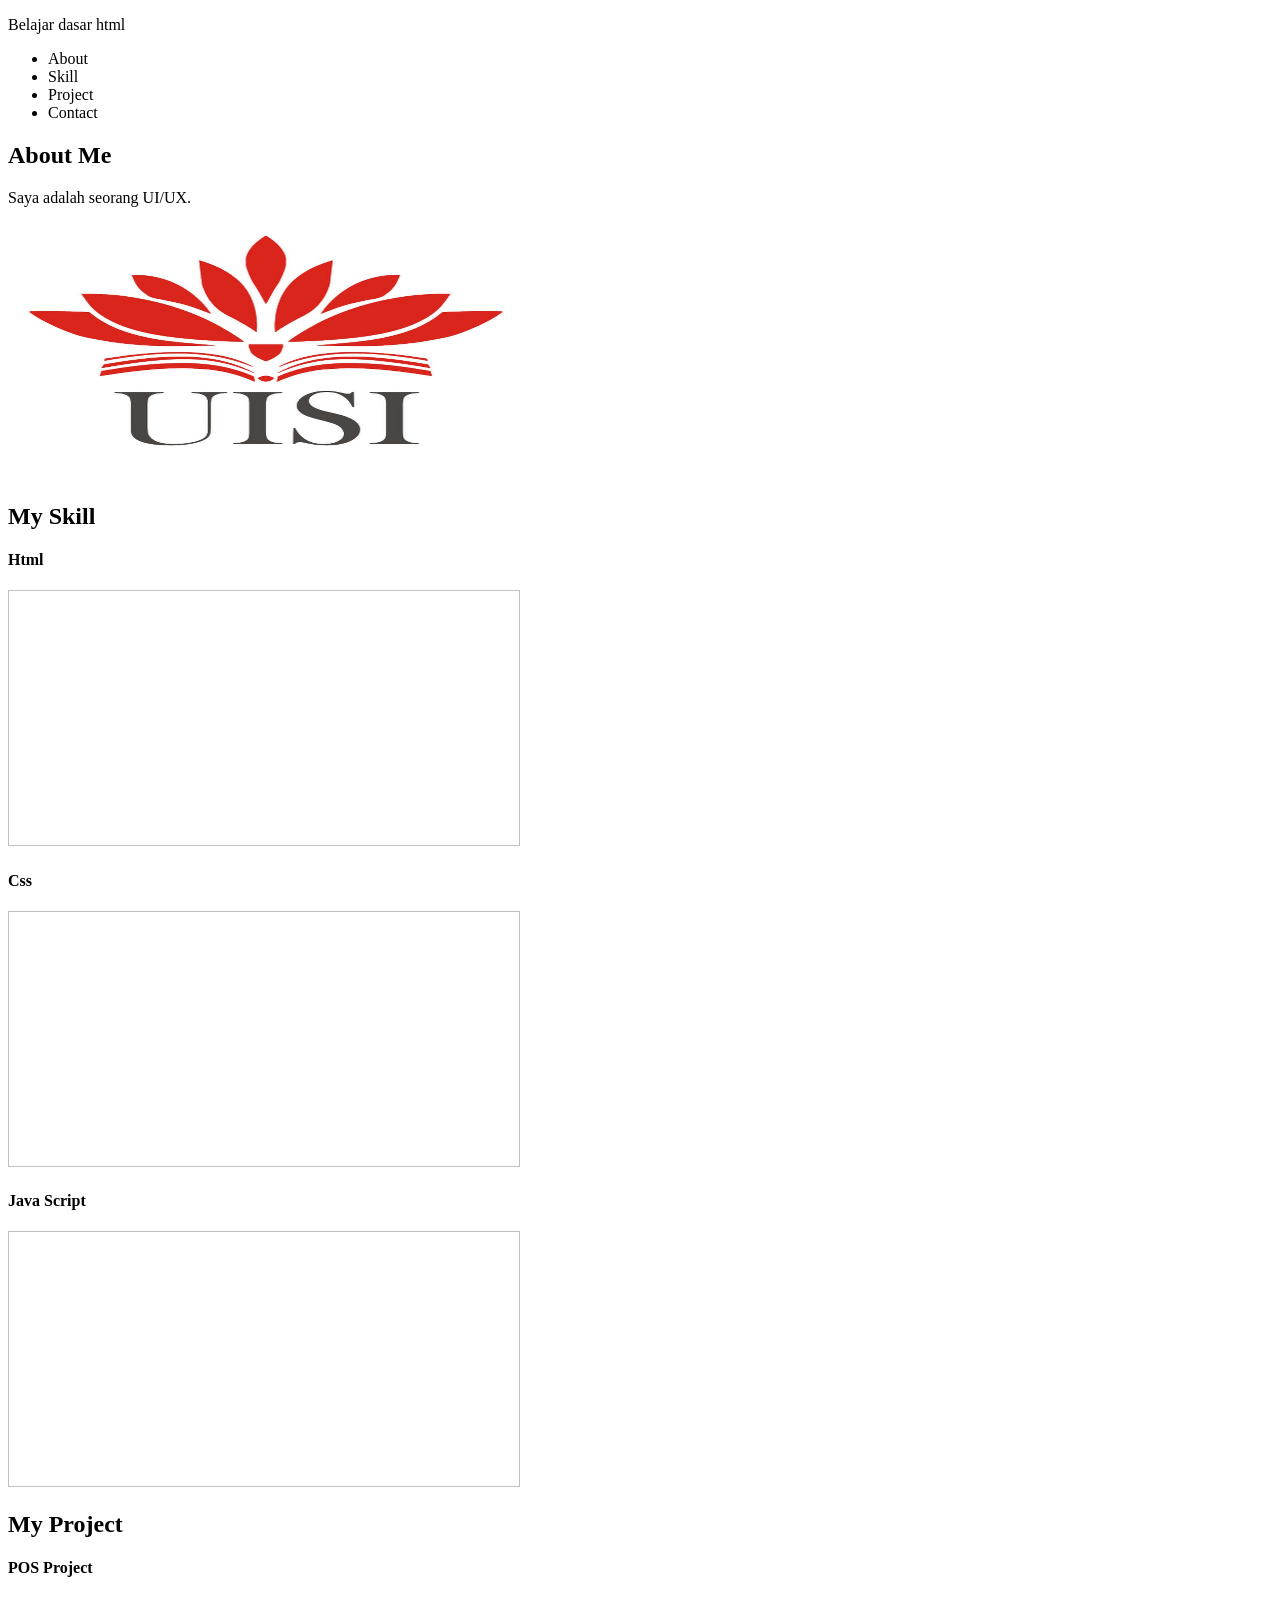
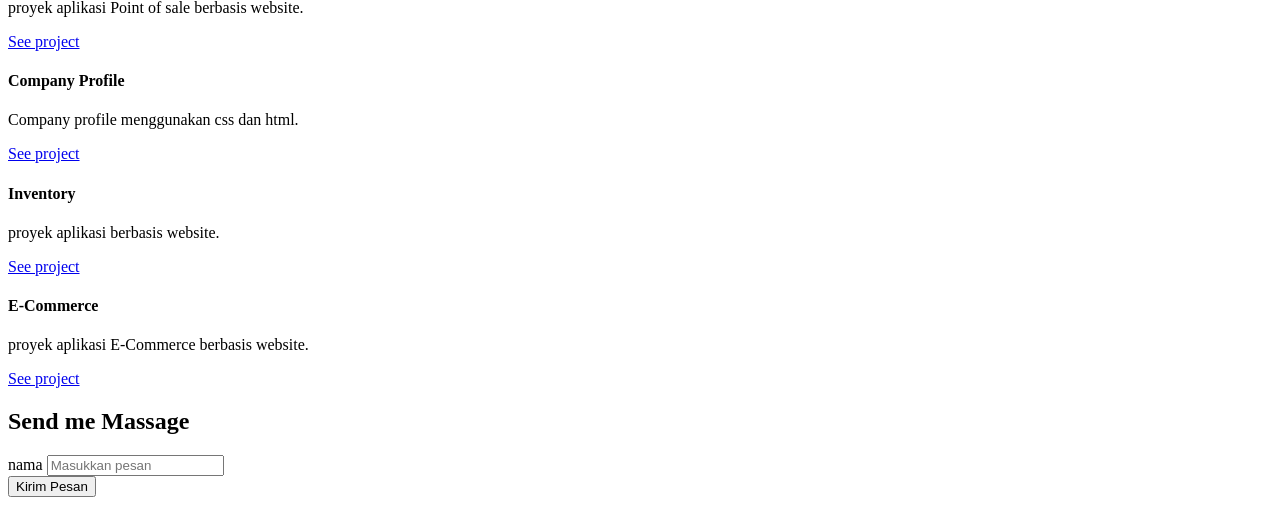
==== index.html @ c97f33d9 "first commit" ====
<!DOCTYPE html>
<html lang="en">
<head>
    <meta charset="UTF-8">
    <meta name="viewport" content="width=device-width, initial-scale=1.0">
    <title>Document</title>
</head>
<body>

    <header>
        <p>Belajar dasar html</h1>

        <div>
            <ul>
                <li><a>About</a></li>
                <li><a>Skill</a></li>
                <li><a>Project</a></li>
                <li><a>Contact</a></li>
            </ul>  
        </div>      

    </header>

    <main>

        <section>
            <h2>About Me</h2>
            <p>Saya adalah seorang UI/UX.</p>

            <img src="uisi.jpg" width="512px" height="256px">

        </section>   

        <section>
            <h2>My Skill</h2>
            <article>
                <h4>Html</h4>
                <img scr="https://en.wikipedia.org/wiki/HTML#/media/File:HTML5_logo_and_wordmark.svg" width="512px" height="256px">

            </article>

            <article>
                <h4>Css</h4>
                <img scr="https://id.wikipedia.org/wiki/Berkas:CSS3_logo_and_wordmark.svg" width="512px" height="256px">
            </article>

            <article>
                <h4>Java Script</h4>
                <img scr="https://1000logos.net/javascript-logo/" width="512px" height="256px">
            </article>
        </section> 
        
        <section>
            <h2>My Project</h2>

            <div>
                <div>
                    <h4>POS Project</h4>
                    <p>proyek aplikasi Point of sale berbasis website.</p>
                    <a href="https://github.com/" target="_blank">See project</a>
                </div>  

                <div>
                    <h4>Company Profile</h4>
                    <p>Company profile menggunakan css dan html.</p>
                    <a href="https://github.com/">See project</a>

                </div>

                <div>
                    <h4>Inventory</h4>
                    <p>proyek aplikasi berbasis website.</p>
                    <a href="https://github.com/">See project</a>
                </div>

                <div>
                    <h4>E-Commerce</h4>
                    <p>proyek aplikasi E-Commerce berbasis website.</p>
                    <a href="https://github.com/">See project</a>
                </div>
            </div>
            
        </section>

        <section>
            <h2>Send me Massage</h2>

            <form action="">
                <div>
                    <label for=" ">nama</label>
                    <input name="pesan" type="text" placeholder="Masukkan pesan">
                </div>
                <button>Kirim Pesan</button>

            </form>
        </section>
     
    </main>    

</body>


</html>
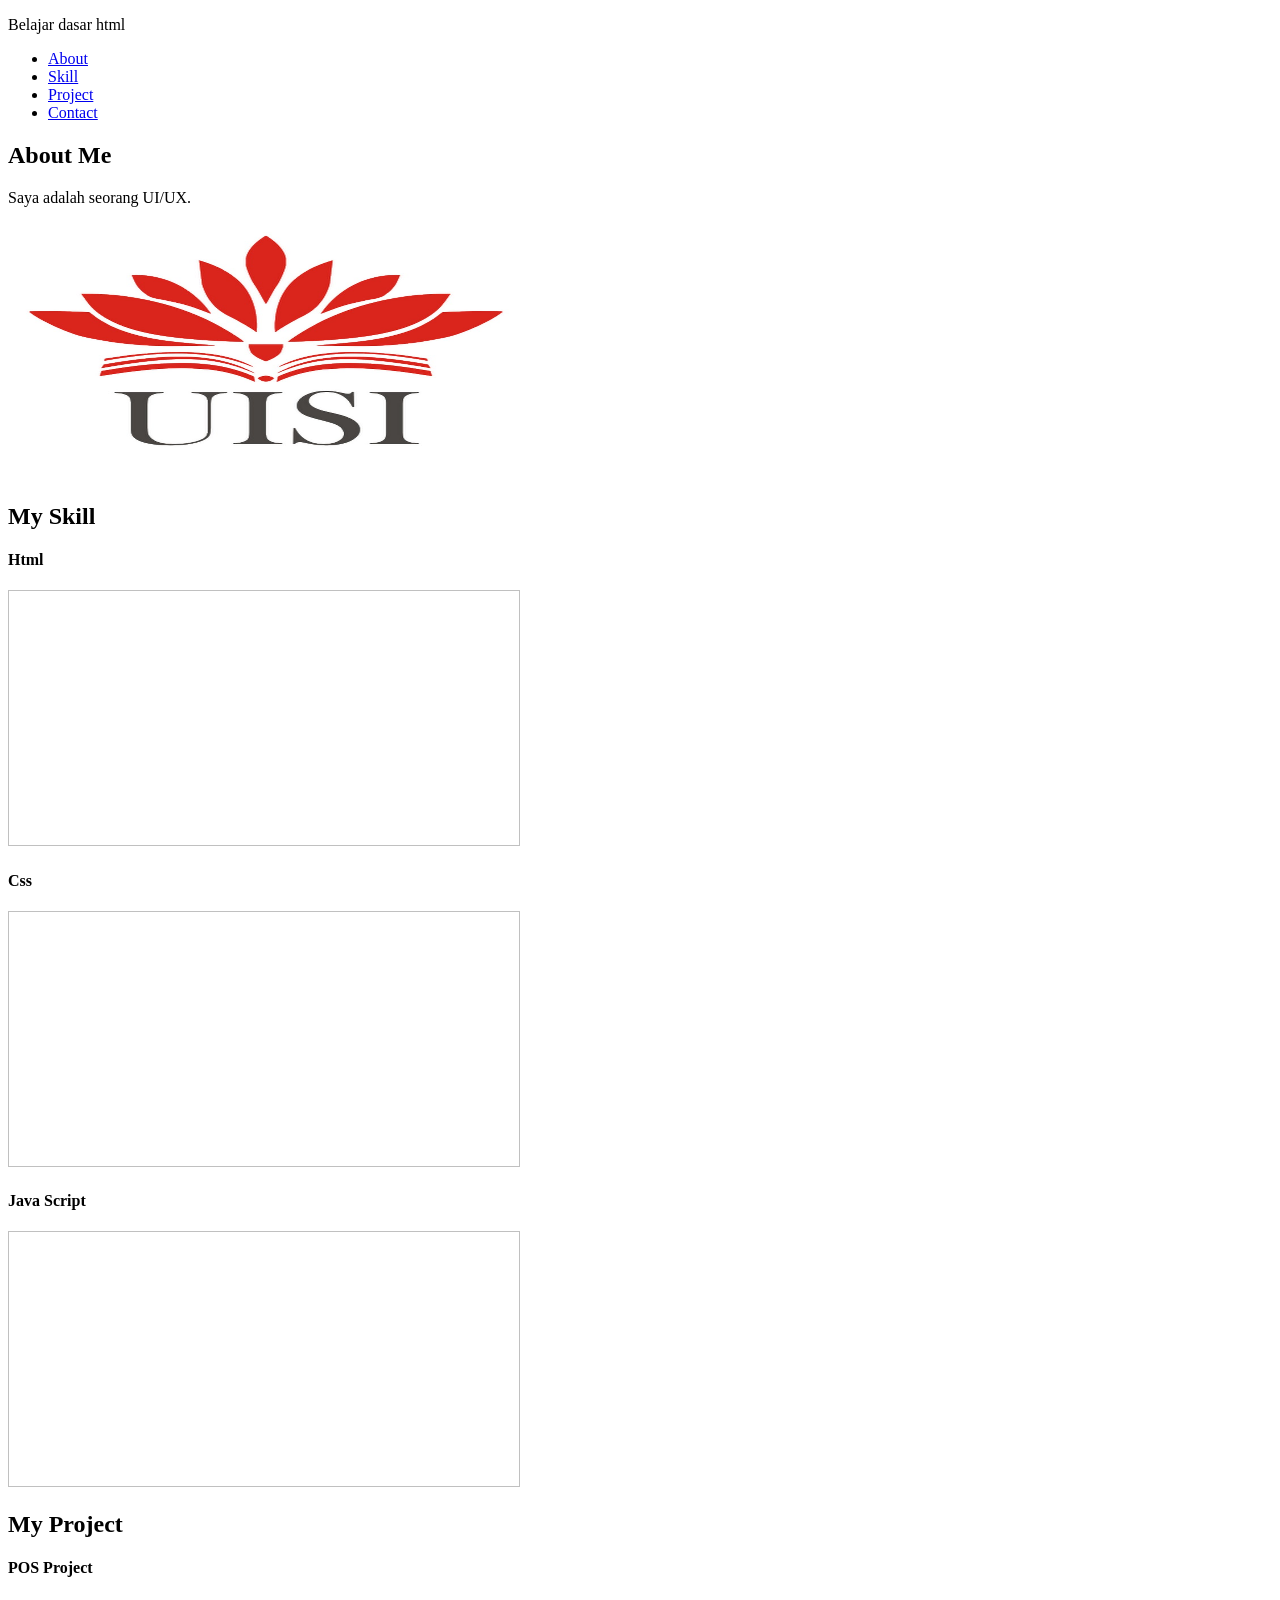
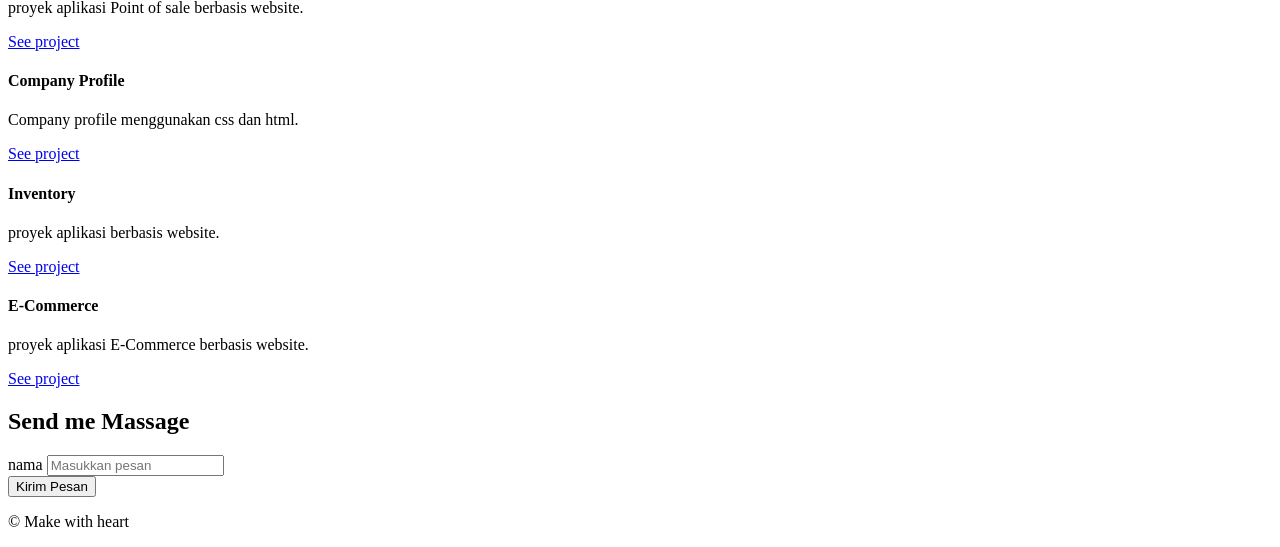
==== commit 6b7d2334: "initial commit" ====
--- a/index.html
+++ b/index.html
@@ -12,10 +12,10 @@
 
         <div>
             <ul>
-                <li><a>About</a></li>
-                <li><a>Skill</a></li>
-                <li><a>Project</a></li>
-                <li><a>Contact</a></li>
+                <li><a href="#About">About</a></li>
+                <li><a href="#Skill">Skill</a></li>
+                <li><a href="#Project">Project</a></li>
+                <li><a href="#Contact">Contact</a></li>
             </ul>  
         </div>      
 
@@ -23,7 +23,7 @@
 
     <main>
 
-        <section>
+        <section id="About">
             <h2>About Me</h2>
             <p>Saya adalah seorang UI/UX.</p>
 
@@ -31,26 +31,26 @@
 
         </section>   
 
-        <section>
+        <section id="My Skill">
             <h2>My Skill</h2>
             <article>
                 <h4>Html</h4>
-                <img scr="https://en.wikipedia.org/wiki/HTML#/media/File:HTML5_logo_and_wordmark.svg" width="512px" height="256px">
+                <img scr="https://www.cleanpng.com/free/html-logo.html" width="512px" height="256px">
 
             </article>
 
             <article>
                 <h4>Css</h4>
-                <img scr="https://id.wikipedia.org/wiki/Berkas:CSS3_logo_and_wordmark.svg" width="512px" height="256px">
+                <img scr="https://1000logos.net/wp-content/uploads/2020/09/CSS-Logo-2011.png" width="512px" height="256px">
             </article>
 
             <article>
                 <h4>Java Script</h4>
-                <img scr="https://1000logos.net/javascript-logo/" width="512px" height="256px">
+                <img scr="https://1000logos.net/wp-content/uploads/2020/09/JavaScript-Logo.png" width="512px" height="256px">
             </article>
         </section> 
         
-        <section>
+        <section id="My Project">
             <h2>My Project</h2>
 
             <div>
@@ -82,7 +82,7 @@
             
         </section>
 
-        <section>
+        <section id="Contact">
             <h2>Send me Massage</h2>
 
             <form action="">
@@ -97,6 +97,10 @@
      
     </main>    
 
+    <footer>
+        <p>&copy; Make with heart</p>
+    </footer>
+
 </body>
 
 
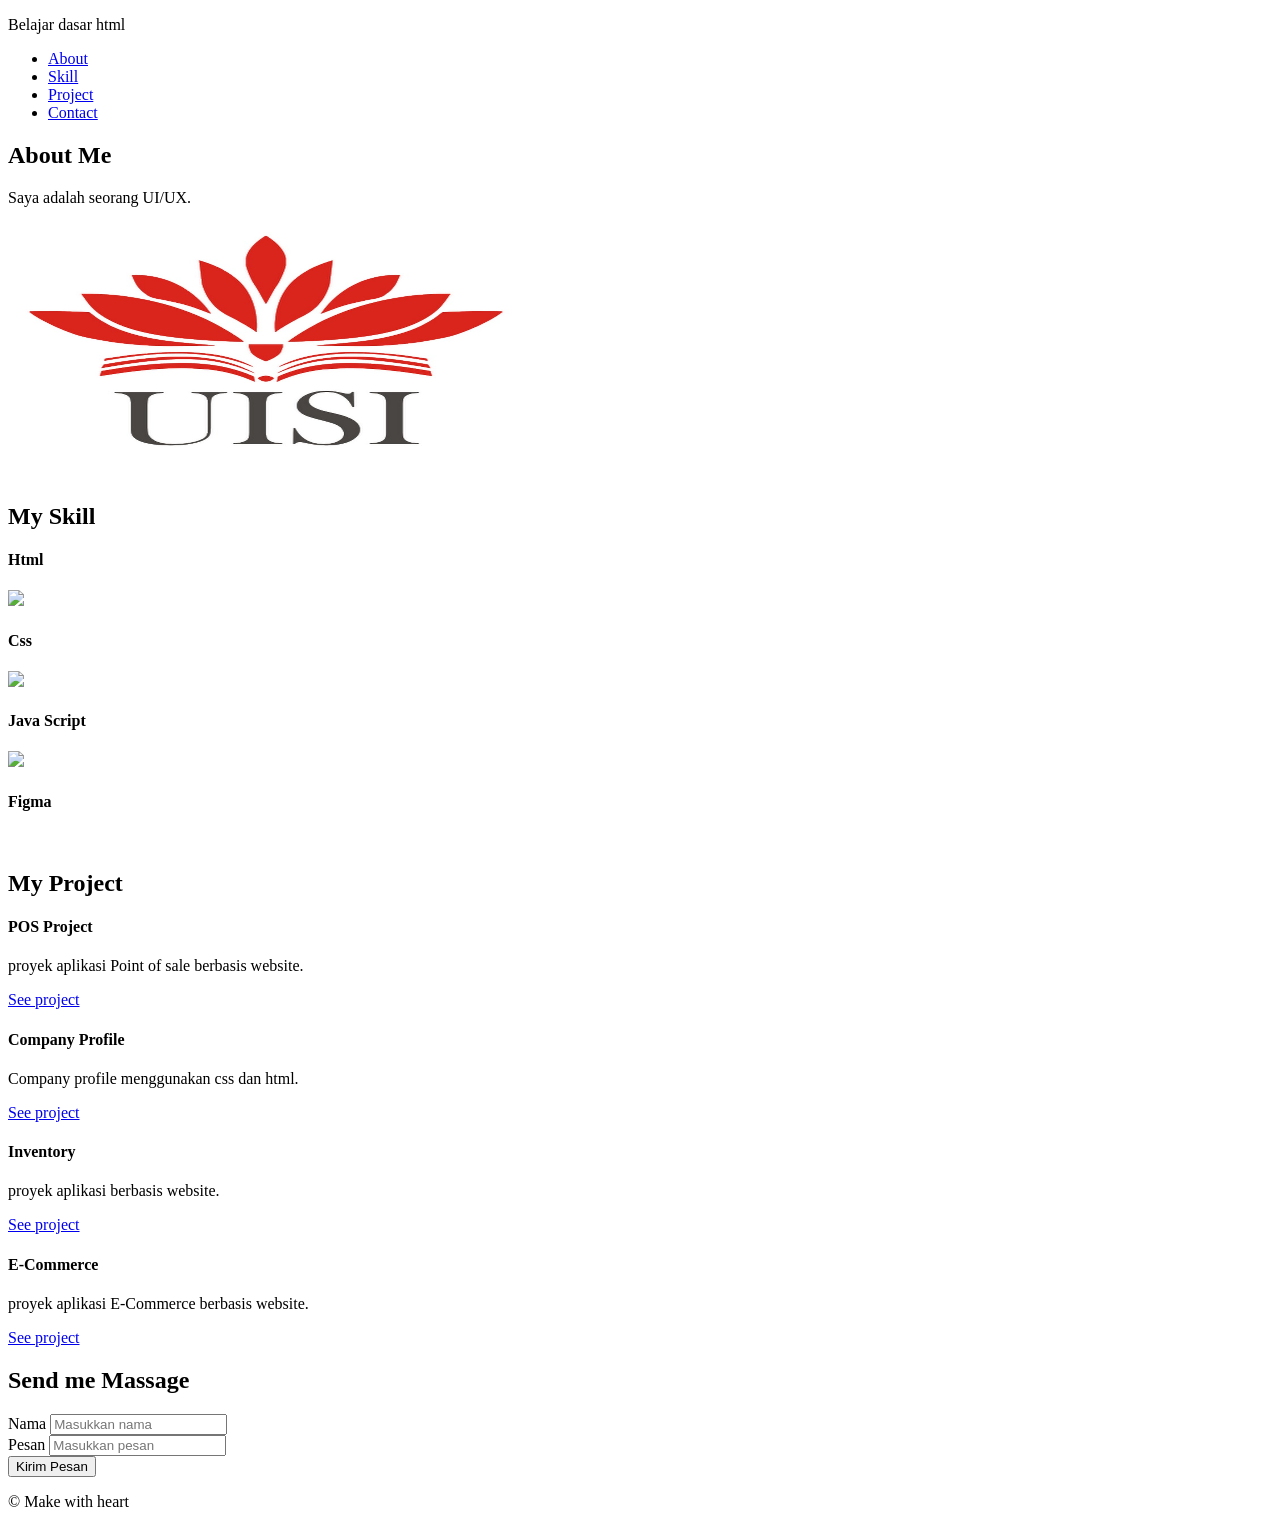
==== commit 0766988f: "memperbaiki gambar" ====
--- a/index.html
+++ b/index.html
@@ -31,26 +31,31 @@
 
         </section>   
 
-        <section id="My Skill">
+        <section id="Skill">
             <h2>My Skill</h2>
             <article>
                 <h4>Html</h4>
-                <img scr="https://www.cleanpng.com/free/html-logo.html" width="512px" height="256px">
+                <img src="https://icon2.cleanpng.com/20180803/eg/9f2244b0854500f24bcddd0ee52214fe.webp" width="200px">
 
             </article>
 
             <article>
                 <h4>Css</h4>
-                <img scr="https://1000logos.net/wp-content/uploads/2020/09/CSS-Logo-2011.png" width="512px" height="256px">
+                <img src="https://1000logos.net/wp-content/uploads/2020/09/CSS-Logo-2011.png" width="200px">
             </article>
 
             <article>
                 <h4>Java Script</h4>
-                <img scr="https://1000logos.net/wp-content/uploads/2020/09/JavaScript-Logo.png" width="512px" height="256px">
+                <img src="https://1000logos.net/wp-content/uploads/2020/09/JavaScript-Logo.png" width="200px">
+            </article>
+
+            <article>
+                <h4>Figma</h4>
+                <img src="" width="200px">
             </article>
         </section> 
         
-        <section id="My Project">
+        <section id="Project">
             <h2>My Project</h2>
 
             <div>
@@ -87,7 +92,11 @@
 
             <form action="">
                 <div>
-                    <label for=" ">nama</label>
+                    <label for=" ">Nama</label>
+                    <input name="nama" type="text" placeholder="Masukkan nama">
+                </div>
+                <div>
+                    <label for=" ">Pesan</label>
                     <input name="pesan" type="text" placeholder="Masukkan pesan">
                 </div>
                 <button>Kirim Pesan</button>
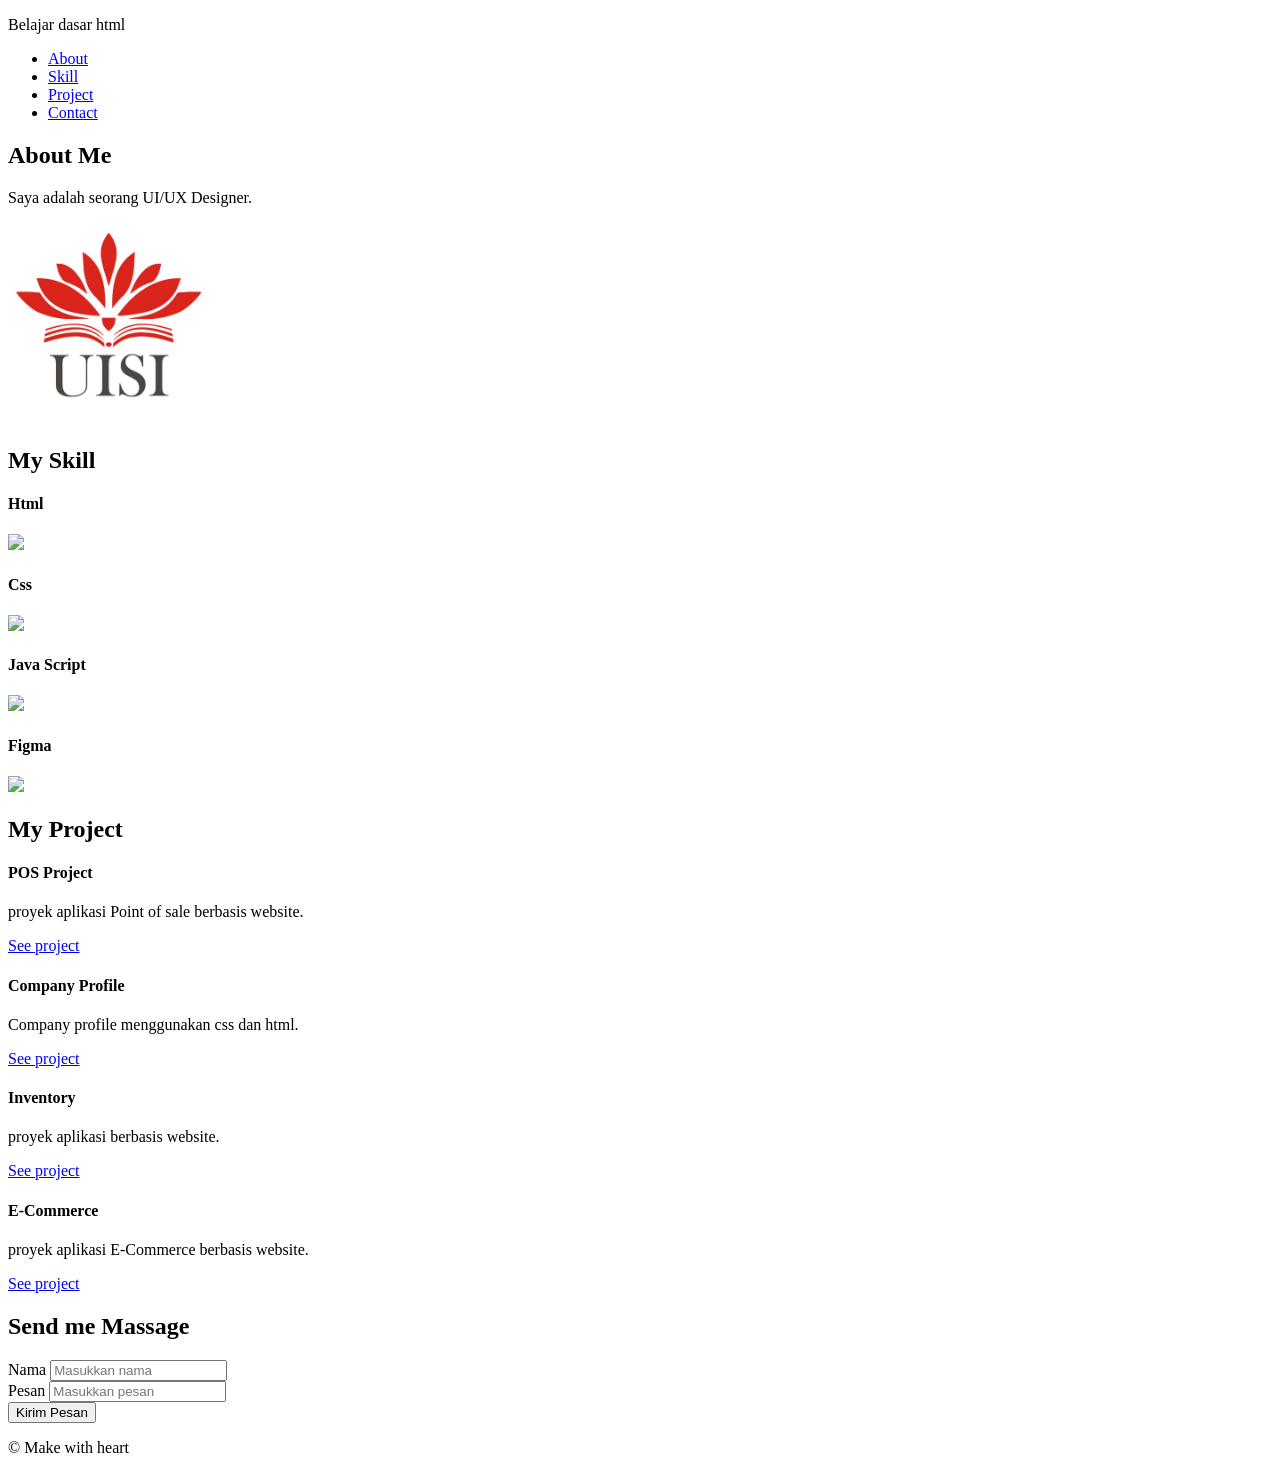
==== commit e2e4724c: "menambahkan gambar" ====
--- a/index.html
+++ b/index.html
@@ -25,9 +25,9 @@
 
         <section id="About">
             <h2>About Me</h2>
-            <p>Saya adalah seorang UI/UX.</p>
+            <p>Saya adalah seorang UI/UX Designer.</p>
 
-            <img src="uisi.jpg" width="512px" height="256px">
+            <img src="uisi.jpg" width="200px">
 
         </section>   
 
@@ -36,7 +36,6 @@
             <article>
                 <h4>Html</h4>
                 <img src="https://icon2.cleanpng.com/20180803/eg/9f2244b0854500f24bcddd0ee52214fe.webp" width="200px">
-
             </article>
 
             <article>
@@ -51,7 +50,7 @@
 
             <article>
                 <h4>Figma</h4>
-                <img src="" width="200px">
+                <img src="https://upload.wikimedia.org/wikipedia/commons/thumb/3/33/Figma-logo.svg/1920px-Figma-logo.svg.png" width="100px">
             </article>
         </section> 
         
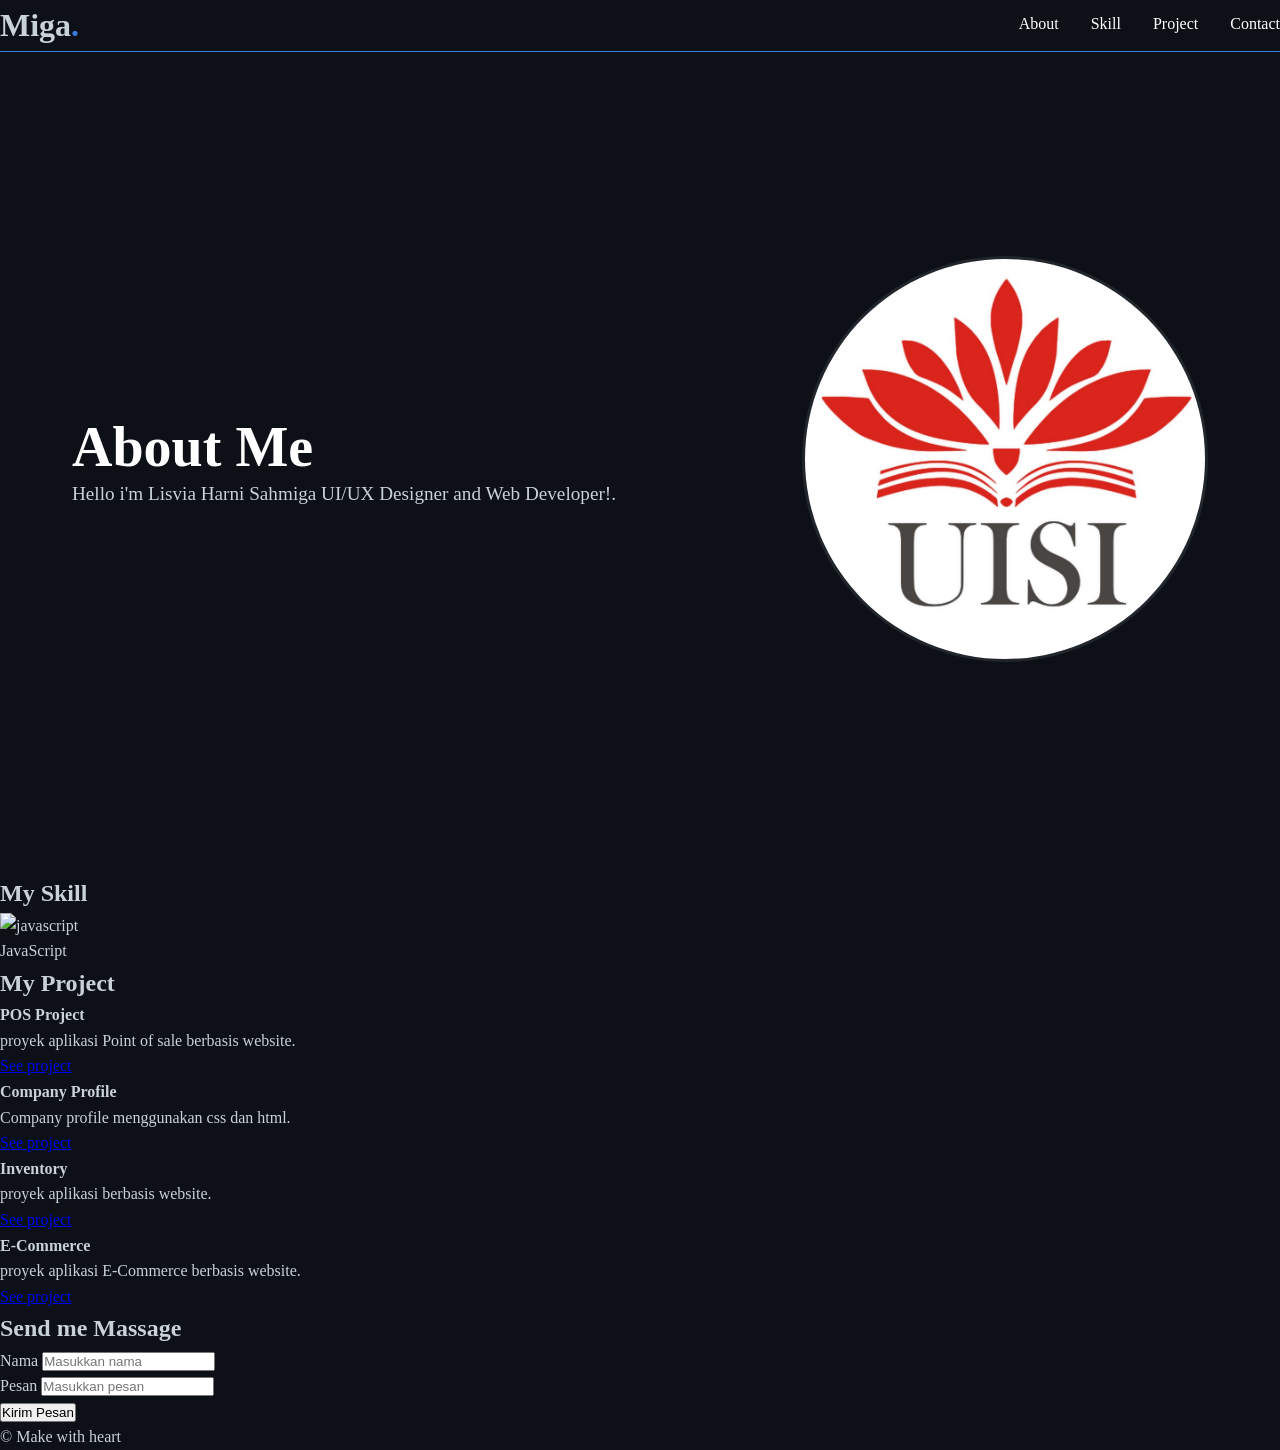
==== commit 9c8d2ae8: "melakukan styling HTML" ====
--- a/index.html
+++ b/index.html
@@ -3,58 +3,56 @@
 <head>
     <meta charset="UTF-8">
     <meta name="viewport" content="width=device-width, initial-scale=1.0">
+    <link href="style.css" rel="stylesheet" />
     <title>Document</title>
 </head>
-<body>
+
+<body id="body">
 
     <header>
-        <p>Belajar dasar html</h1>
-
-        <div>
-            <ul>
-                <li><a href="#About">About</a></li>
-                <li><a href="#Skill">Skill</a></li>
-                <li><a href="#Project">Project</a></li>
-                <li><a href="#Contact">Contact</a></li>
-            </ul>  
-        </div>      
+        <h1>Miga<span class="accent">.</span></h1>
+        <nav>
+            
+                <a href="#About-me">About</a>
+                <a href="#My-Skill">Skill</a>
+                <a href="#My-Project">Project</a>
+                <a href="#Contact">Contact</a>
+             
+        </nav>      
 
     </header>
 
     <main>
 
-        <section id="About">
-            <h2>About Me</h2>
-            <p>Saya adalah seorang UI/UX Designer.</p>
+        <section id="About-me">
+            <div class="hero-kiri">
+               <h2>About Me</h2>
+            <p>
+                Hello i'm Lisvia Harni Sahmiga UI/UX Designer
+                and Web Developer!.
+            </p>
 
-            <img src="uisi.jpg" width="200px">
+            </div>
+
+            <div class="hero-kanan">
+                <img src="uisi.jpg" width="200px"> 
+            </div>
 
         </section>   
 
-        <section id="Skill">
+        <section id="My-Skill">
             <h2>My Skill</h2>
-            <article>
-                <h4>Html</h4>
-                <img src="https://icon2.cleanpng.com/20180803/eg/9f2244b0854500f24bcddd0ee52214fe.webp" width="200px">
-            </article>
-
-            <article>
-                <h4>Css</h4>
-                <img src="https://1000logos.net/wp-content/uploads/2020/09/CSS-Logo-2011.png" width="200px">
-            </article>
-
-            <article>
-                <h4>Java Script</h4>
-                <img src="https://1000logos.net/wp-content/uploads/2020/09/JavaScript-Logo.png" width="200px">
-            </article>
-
-            <article>
-                <h4>Figma</h4>
-                <img src="https://upload.wikimedia.org/wikipedia/commons/thumb/3/33/Figma-logo.svg/1920px-Figma-logo.svg.png" width="100px">
-            </article>
+            <ul>
+                <li>
+                    <img src="https://1000logos.net/wp-content/uploads/2020/09/JavaScript-Logo.png" 
+                    alt="javascript">
+                    <p>JavaScript</p>
+                </li>
+            </ul>
+           
         </section> 
         
-        <section id="Project">
+        <section id="My-Project">
             <h2>My Project</h2>
 
             <div>
--- a/style.css
+++ b/style.css
@@ -0,0 +1,84 @@
+* {
+    box-sizing:content-box;
+    margin: 0;
+    padding: 0;
+
+}
+
+body {
+    font-family: "Segoe UI";
+    background-color: #0d1117;
+    color: #c9d1d9;
+    line-height: 1.6;
+}
+
+.accent {
+    color: #3a7ce0;
+}
+
+header {
+    background-color: rgba(26, 28, 32, 0, 9);
+    padding: 1rem 4,5rem;
+    display: flex;
+    align-items: center;
+    justify-content: space-between;
+    position: sticky;
+    top: 0;
+    z-index: 100;
+    border-bottom: 1px solid #3a7ce0;
+}
+
+nav a {
+    color: #ffffff;
+    font-size: 0,9rem;
+    text-decoration: none;
+    position: relative;
+    padding-bottom: 4px;
+    transition: color 0.3s;
+
+}
+
+nav {
+    display: flex;
+    gap: 2rem;
+    align-items: center;
+
+}
+
+nav a::hover {
+    color: #574e4e;
+
+}
+
+#About-me {
+    background-color: #0d1117;
+    padding: 6rem 4.5rem;
+    display: flex;
+    align-items: center;
+    justify-content: space-between;
+    gap: 3rem;
+    min-height: 70vh;
+}
+
+.hero-kiri h2 {
+    max-width: 550px;
+    font-size: 3.5rem;
+    font-weight: 800;
+    color: #ffffff;
+    margin-bottom: 0.rem;
+    line-height: 1.1;
+}
+
+.hero-kanan img {
+    width: 400px;
+    height: 400px;
+    object-fit: cover;
+    border-radius: 50%;
+    border: 3px solid #21262d;
+    transition: border-color 0.3s;
+}
+
+.hero-kiri p {
+    font-size: 1.2rem;
+}
+
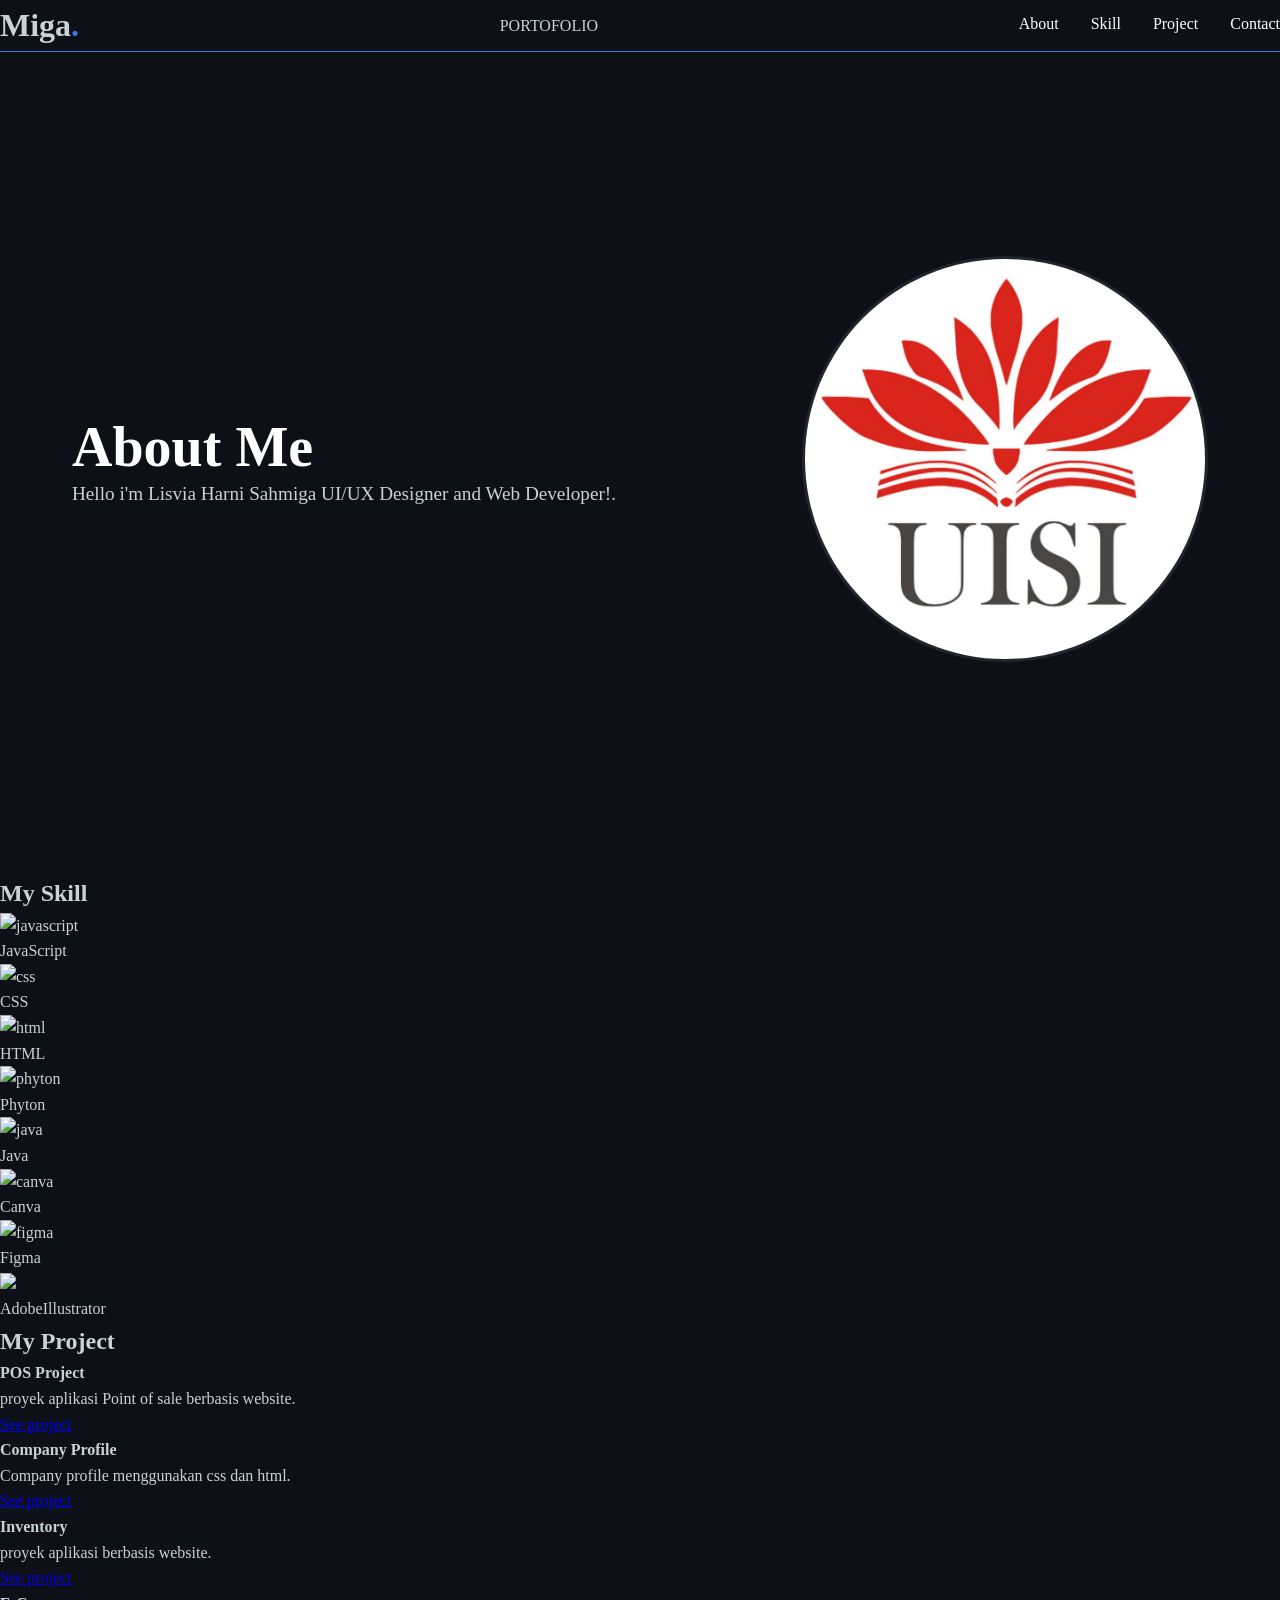
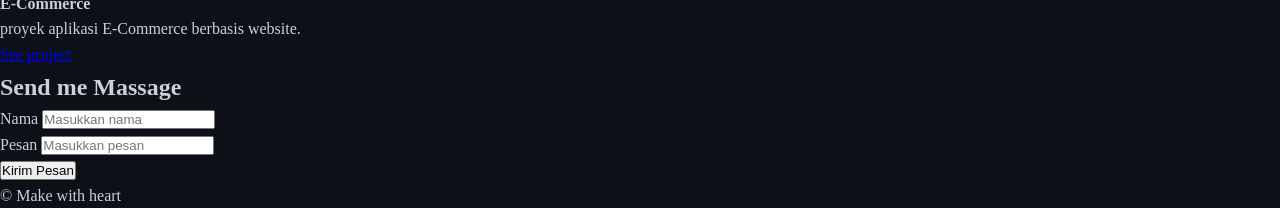
==== commit f372717f: "menambahkan logo" ====
--- a/index.html
+++ b/index.html
@@ -11,6 +11,8 @@
 
     <header>
         <h1>Miga<span class="accent">.</span></h1>
+        <p>PORTOFOLIO</p>
+
         <nav>
             
                 <a href="#About-me">About</a>
@@ -48,6 +50,48 @@
                     alt="javascript">
                     <p>JavaScript</p>
                 </li>
+
+                <li>
+                   <img src="https://1000logos.net/wp-content/uploads/2020/09/CSS-Logo-2011.png" 
+                    alt="css">
+                    <p>CSS</p> 
+                </li>
+
+                <li>
+                   <img src="https://upload.wikimedia.org/wikipedia/commons/thumb/6/61/HTML5_logo_and_wordmark.svg/500px-HTML5_logo_and_wordmark.svg.png" 
+                    alt="html">
+                    <p>HTML</p> 
+                </li>
+
+                <li>
+                   <img src="https://upload.wikimedia.org/wikipedia/commons/thumb/c/c3/Python-logo-notext.svg/1280px-Python-logo-notext.svg.png" 
+                    alt="phyton">
+                    <p>Phyton</p> 
+                </li>
+
+                <li>
+                   <img src="https://brandslogos.com/wp-content/uploads/images/large/java-logo-1.png" 
+                    alt="java">
+                    <p>Java</p> 
+                </li>
+
+                <li>
+                   <img src="https://freelogopng.com/images/all_img/1656733637logo-canva-png.png" 
+                    alt="canva">
+                    <p>Canva</p> 
+                </li>
+
+                <li>
+                   <img src="https://upload.wikimedia.org/wikipedia/commons/thumb/3/33/Figma-logo.svg/1920px-Figma-logo.svg.png" 
+                    alt="figma">
+                    <p>Figma</p> 
+                </li>
+
+                <li>
+                   <img src="https://upload.wikimedia.org/wikipedia/commons/thumb/f/fb/Adobe_Illustrator_CC_icon.svg/3840px-Adobe_Illustrator_CC_icon.svg.png">
+                    <p>AdobeIllustrator</p> 
+                </li>
+
             </ul>
            
         </section> 
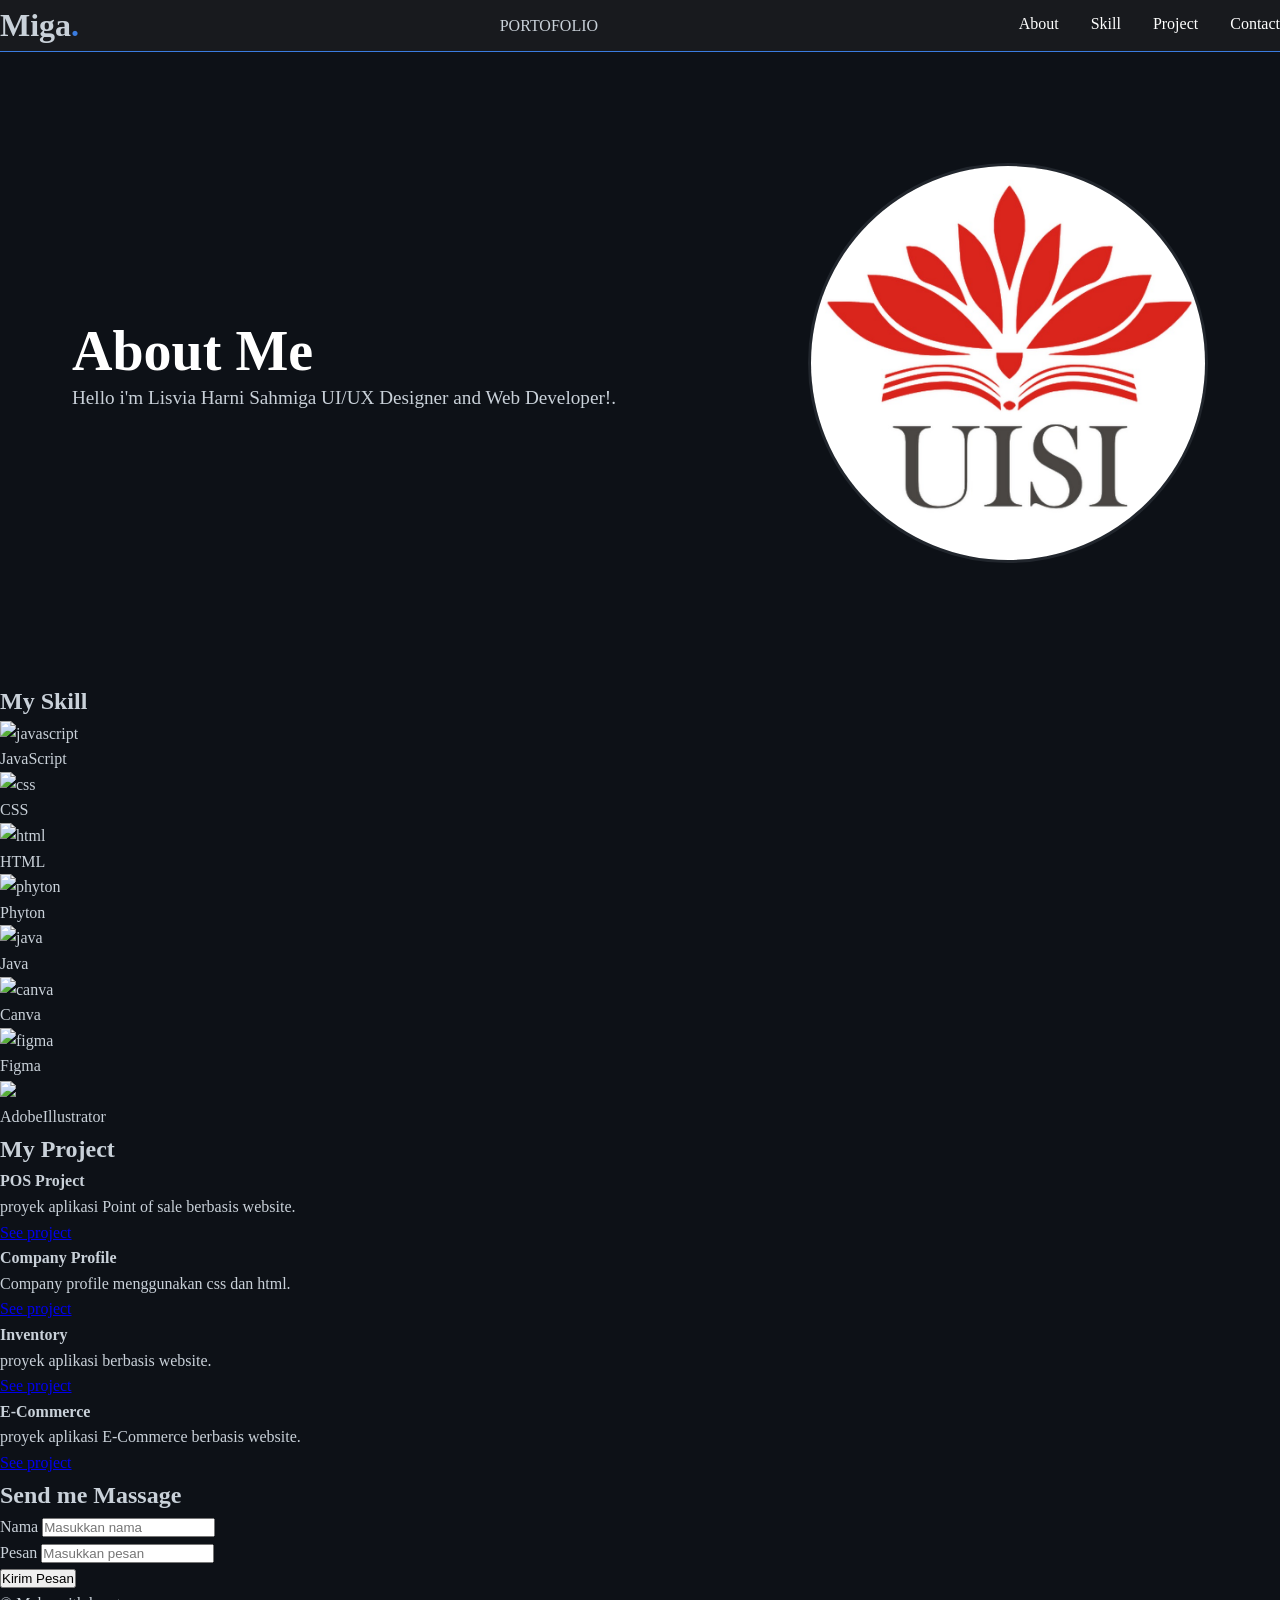
==== commit 1debda45: "first upload" ====
--- a/index.html
+++ b/index.html
@@ -95,7 +95,11 @@
             </ul>
            
         </section> 
-        
+
+        <section id="Education">
+            
+        </section>
+
         <section id="My-Project">
             <h2>My Project</h2>
 
@@ -143,6 +147,7 @@
                 <button>Kirim Pesan</button>
 
             </form>
+
         </section>
      
     </main>    
@@ -153,5 +158,4 @@
 
 </body>
 
-
 </html>
--- a/style.css
+++ b/style.css
@@ -1,5 +1,5 @@
 * {
-    box-sizing:content-box;
+    box-sizing:border-box;
     margin: 0;
     padding: 0;
 
@@ -17,7 +17,7 @@
 }
 
 header {
-    background-color: rgba(26, 28, 32, 0, 9);
+    background-color: rgba(26, 28, 32, 0.9);
     padding: 1rem 4,5rem;
     display: flex;
     align-items: center;
